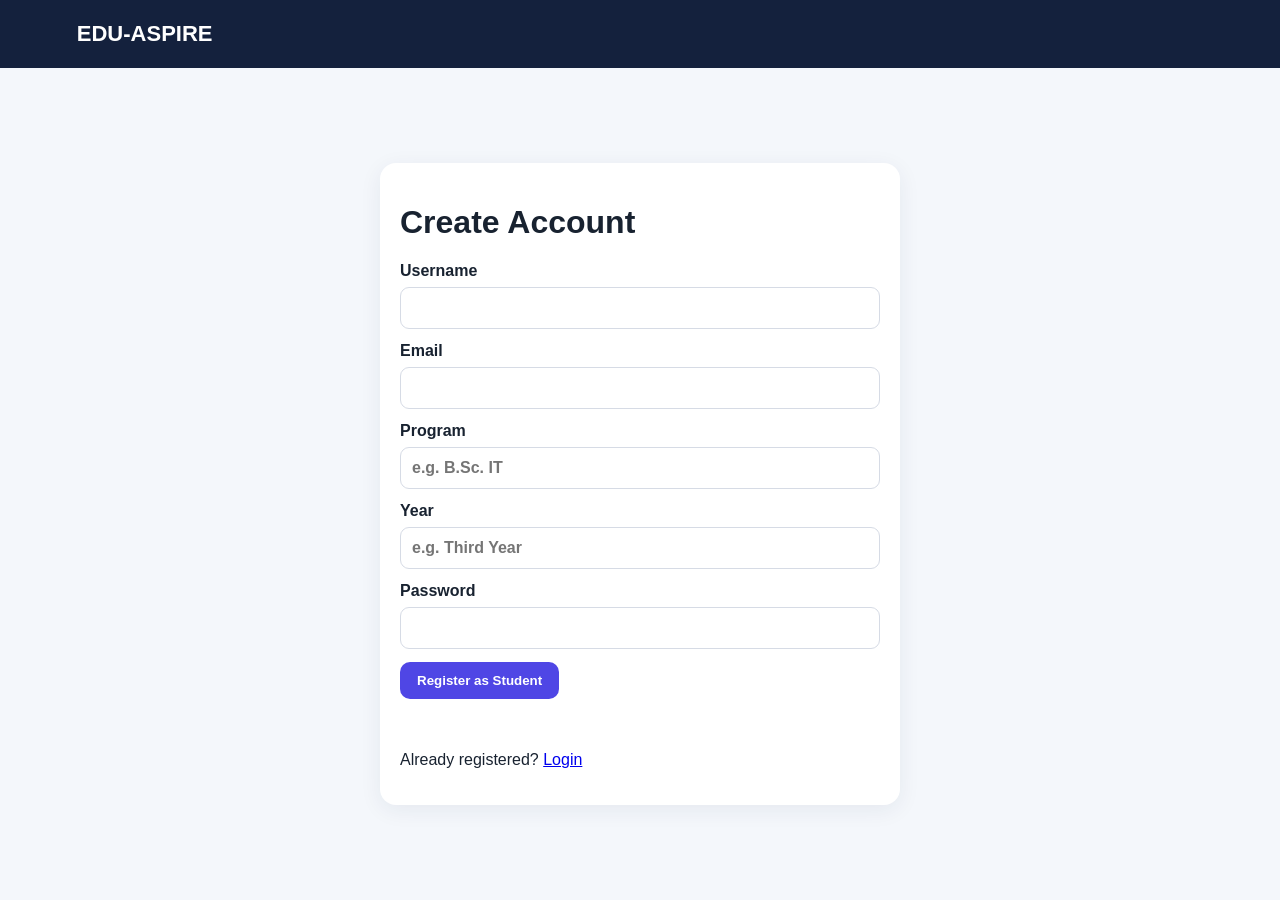
==== register.html @ aac111a3 "Initial commit - EDU-ASPIRE Cloud LMS" ====
<!DOCTYPE html>
<html lang="en"><head><meta charset="UTF-8"><meta name="viewport" content="width=device-width,initial-scale=1"><title>Register — EDU-ASPIRE</title><link rel="stylesheet" href="css/style.css"></head>
<body><header class="topbar"><a class="brand" href="index.html">EDU-ASPIRE</a></header>
<main class="auth-wrap"><form id="registerForm" class="form-card"><h1>Create Account</h1>
<label>Username<input id="username" required></label><label>Email<input id="email" type="email" required></label>
<label>Program<input id="program" placeholder="e.g. B.Sc. IT" required></label><label>Year<input id="year" placeholder="e.g. Third Year" required></label>
<label>Password<input id="password" type="password" minlength="6" required></label>
<button class="btn" type="submit">Register as Student</button><p id="msg" class="message"></p><p>Already registered? <a href="login.html">Login</a></p></form></main>
<script type="module" src="js/auth.js"></script></body></html>
---- css/style.css ----
*{box-sizing:border-box}body{margin:0;font-family:Inter,Arial,sans-serif;background:#f4f7fb;color:#182230}.topbar{height:68px;background:#14213d;color:#fff;display:flex;align-items:center;justify-content:space-between;padding:0 6%;position:sticky;top:0;z-index:10}.brand{color:#fff;text-decoration:none;font-size:22px;font-weight:800}.topbar nav{display:flex;gap:18px;align-items:center}.topbar nav a{color:#fff;text-decoration:none}.link-btn{background:none;border:0;color:#fff;cursor:pointer;font-size:15px}.container{max-width:1150px;margin:auto;padding:34px 20px}.hero{padding:70px 7%;border-radius:24px;background:linear-gradient(135deg,#dcecff,#f1e8ff);margin-bottom:40px}.hero h1{font-size:48px;max-width:650px;margin:14px 0}.hero p{font-size:18px;max-width:700px}.badge{display:inline-block;background:#e8edff;color:#3446a3;padding:6px 10px;border-radius:999px;font-size:12px;font-weight:700}.actions{display:flex;gap:10px;flex-wrap:wrap;margin-top:18px}.btn{display:inline-block;border:0;border-radius:10px;background:#4f46e5;color:white;padding:11px 17px;text-decoration:none;cursor:pointer;font-weight:700}.btn.secondary{background:#e8ebf2;color:#1f2937}.btn.small{padding:8px 12px;font-size:13px}.grid{display:grid;gap:20px}.grid.three{grid-template-columns:repeat(auto-fit,minmax(250px,1fr))}.grid.four{grid-template-columns:repeat(auto-fit,minmax(210px,1fr))}.card,.form-card,.course-detail,.chapter,.comment{background:#fff;border-radius:16px;padding:20px;box-shadow:0 5px 22px #17255412}.course-card .thumb,.thumb.large{height:170px;border-radius:12px;background:#eef2ff;display:flex;align-items:center;justify-content:center;font-size:60px;overflow:hidden;margin-bottom:15px}.thumb img{width:100%;height:100%;object-fit:cover}.course-card p{min-height:50px;color:#5d6675}.auth-wrap{min-height:calc(100vh - 68px);display:grid;place-items:center;padding:30px}.form-card{width:min(520px,100%)}label{display:block;font-weight:700;margin:13px 0}input,textarea,select{width:100%;margin-top:7px;border:1px solid #d6dbe5;border-radius:9px;padding:11px;font:inherit}textarea{min-height:110px}.form-grid{display:grid;grid-template-columns:1fr 1fr;gap:10px}.form-grid .wide{grid-column:1/-1}.page-head{display:flex;justify-content:space-between;gap:20px;align-items:center;margin-bottom:28px}.progress{margin:25px 0}.progress label{display:flex;justify-content:space-between}.chapter{margin:12px 0}.comment{margin:12px 0}.table-wrap{overflow:auto;background:#fff;border-radius:15px;padding:10px}table{width:100%;border-collapse:collapse}th,td{text-align:left;padding:12px;border-bottom:1px solid #e5e7eb}.danger{background:#dc2626;color:#fff;border:0;padding:8px;border-radius:8px;cursor:pointer}footer{text-align:center;padding:35px;color:#667085}.empty,.loading{color:#687386;padding:25px}.message{color:#374151;min-height:20px}@media(max-width:650px){.hero h1{font-size:34px}.form-grid{grid-template-columns:1fr}.form-grid .wide{grid-column:auto}.page-head{align-items:flex-start;flex-direction:column}}
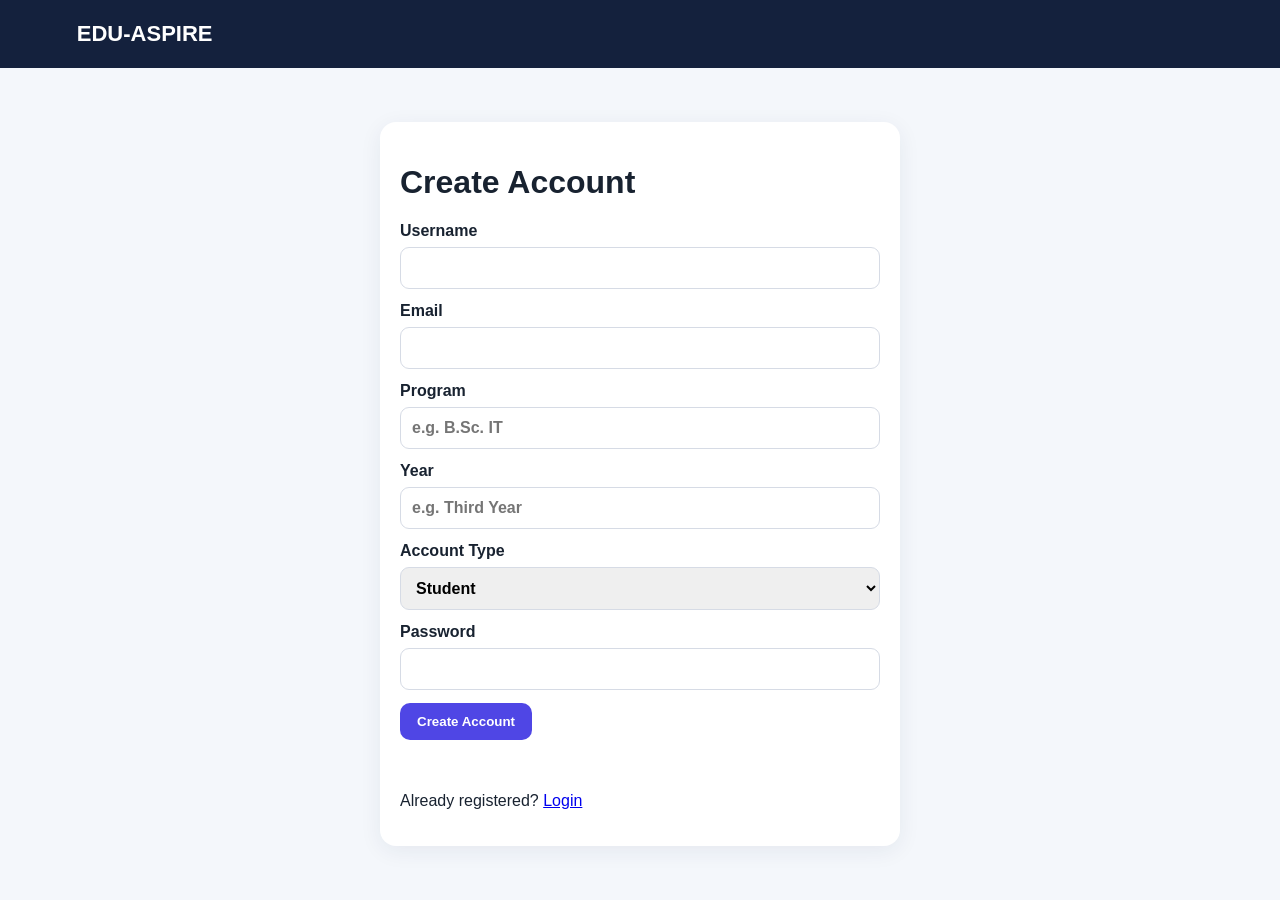
==== commit ea999ec0: "Add student and tutor registration" ====
--- a/register.html
+++ b/register.html
@@ -1,9 +1,54 @@
+
 <!DOCTYPE html>
-<html lang="en"><head><meta charset="UTF-8"><meta name="viewport" content="width=device-width,initial-scale=1"><title>Register — EDU-ASPIRE</title><link rel="stylesheet" href="css/style.css"></head>
-<body><header class="topbar"><a class="brand" href="index.html">EDU-ASPIRE</a></header>
-<main class="auth-wrap"><form id="registerForm" class="form-card"><h1>Create Account</h1>
-<label>Username<input id="username" required></label><label>Email<input id="email" type="email" required></label>
-<label>Program<input id="program" placeholder="e.g. B.Sc. IT" required></label><label>Year<input id="year" placeholder="e.g. Third Year" required></label>
-<label>Password<input id="password" type="password" minlength="6" required></label>
-<button class="btn" type="submit">Register as Student</button><p id="msg" class="message"></p><p>Already registered? <a href="login.html">Login</a></p></form></main>
-<script type="module" src="js/auth.js"></script></body></html>+<html lang="en">
+<head>
+  <meta charset="UTF-8">
+  <meta name="viewport" content="width=device-width,initial-scale=1">
+  <title>Register — EDU-ASPIRE</title>
+  <link rel="stylesheet" href="css/style.css">
+</head>
+<body>
+  <header class="topbar">
+    <a class="brand" href="index.html">EDU-ASPIRE</a>
+  </header>
+
+  <main class="auth-wrap">
+    <form id="registerForm" class="form-card">
+      <h1>Create Account</h1>
+
+      <label>Username
+        <input id="username" required>
+      </label>
+
+      <label>Email
+        <input id="email" type="email" required>
+      </label>
+
+      <label>Program
+        <input id="program" placeholder="e.g. B.Sc. IT" required>
+      </label>
+
+      <label>Year
+        <input id="year" placeholder="e.g. Third Year" required>
+      </label>
+
+      <label>Account Type
+        <select id="role" required>
+          <option value="student">Student</option>
+          <option value="tutor">Tutor</option>
+        </select>
+      </label>
+
+      <label>Password
+        <input id="password" type="password" minlength="6" required>
+      </label>
+
+      <button class="btn" type="submit">Create Account</button>
+      <p id="msg" class="message"></p>
+      <p>Already registered? <a href="login.html">Login</a></p>
+    </form>
+  </main>
+
+  <script type="module" src="js/auth.js"></script>
+</body>
+</html>
